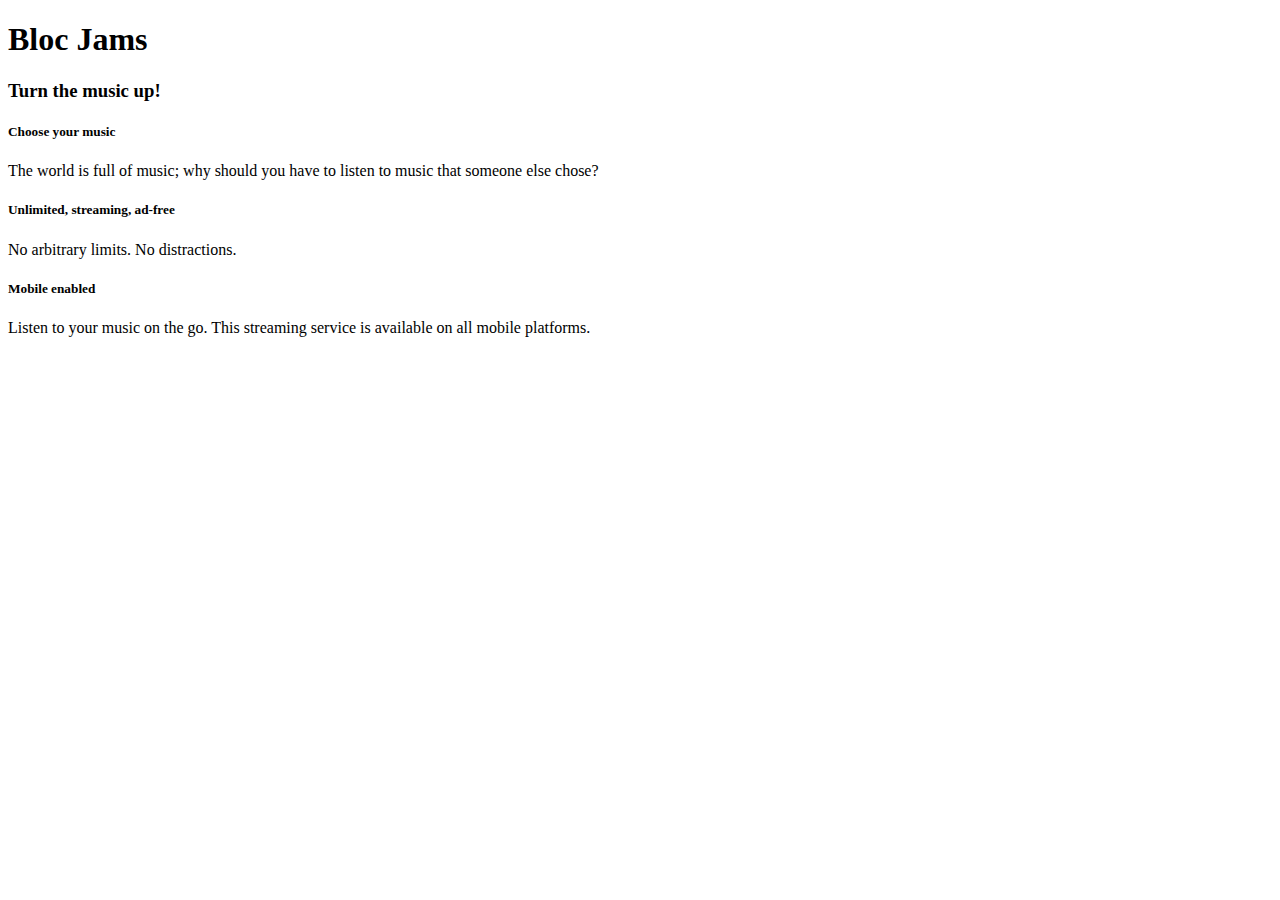
==== index.html @ 4c02b6a4 "basic structure assignment completed" ====
<!DOCTYPE html>
 <html>
     <head>
         <title>Bloc Jams</title>
     </head>
     <body>
         <nav> <!-- navigation bar -->
         </nav>
         <section> <!-- hero content -->
             <h1>Bloc Jams</h1>
             <h3>Turn the music up!</h3>
         </section>
         <section> <!-- selling points -->
             <div>
                 <h5>Choose your music</h5>
                 <p>The world is full of music; why should you have to listen to music that someone else chose?</p>
             </div>
             <div>
                 <h5>Unlimited, streaming, ad-free</h5>
                 <p>No arbitrary limits. No distractions.</p>
             </div>
             <div>
                 <h5>Mobile enabled</h5>
                 <p>Listen to your music on the go. This streaming service is available on all mobile platforms.</p>
             </div>
         </section>
     </body>
 </html>
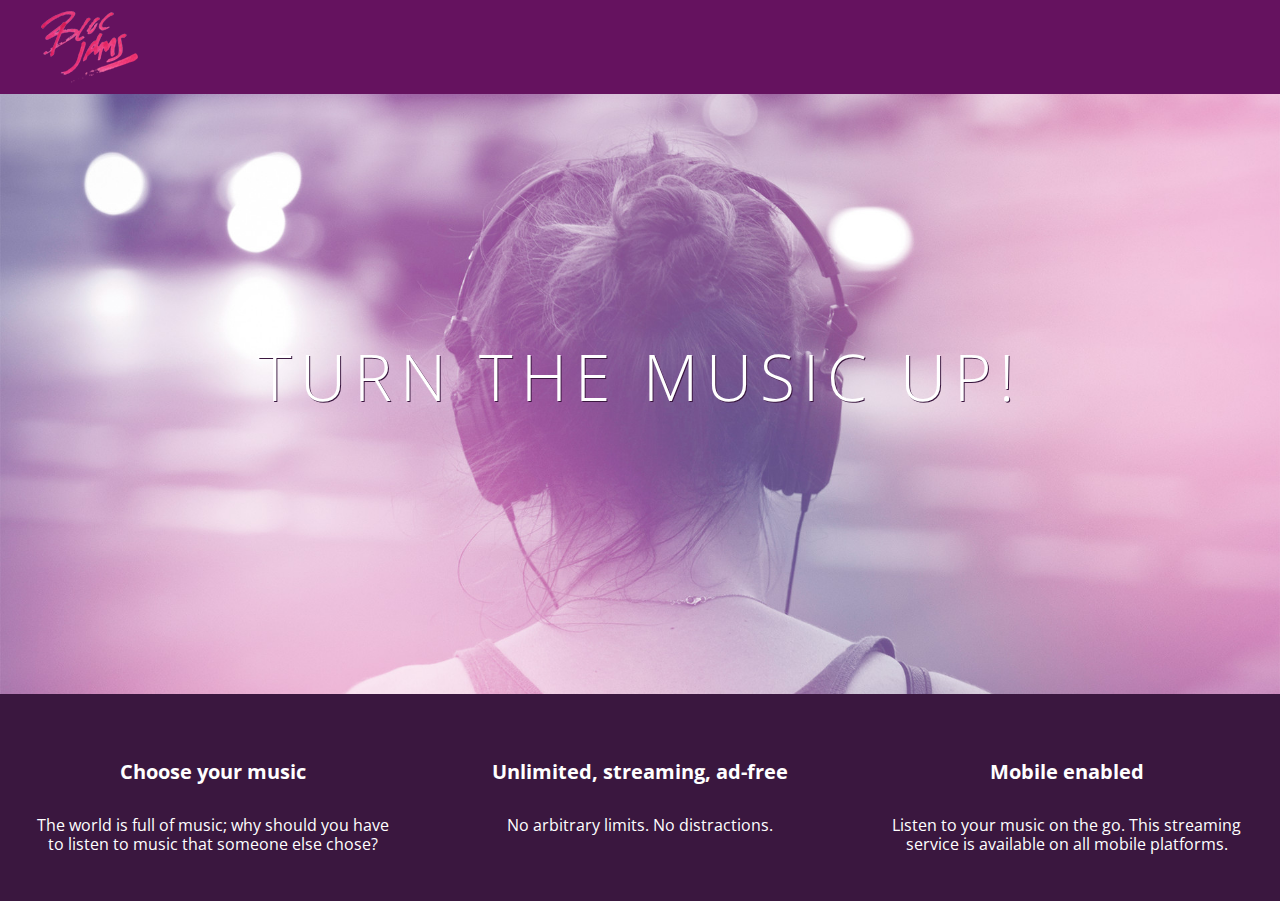
==== commit 22be3167: "styles checkpoint completed" ====
--- a/index.html
+++ b/index.html
@@ -2,26 +2,33 @@
  <html>
      <head>
          <title>Bloc Jams</title>
+         <link rel="stylesheet" type="text/css" href="http://fonts.googleapis.com/css?family=Open+Sans:400,800,600,700,300">
+         <link rel="stylesheet" type="text/css" href="http://code.ionicframework.com/ionicons/2.0.1/css/ionicons.min.css">
+         <link rel="stylesheet" type="text/css" href="styles/normalize.css">
+         <link rel="stylesheet" type="text/css" href="styles/main.css">
      </head>
-     <body>
-         <nav> <!-- navigation bar -->
+     <body class ="landing">
+         <nav class="navbar"> <!-- navigation bar -->
+            <img src="assets/images/bloc_jams_logo.png" alt="bloc jams logo" class="logo">
          </nav>
-         <section> <!-- hero content -->
-             <h1>Bloc Jams</h1>
-             <h3>Turn the music up!</h3>
+         <section class="hero-content"> <!-- hero content -->
+            <h1 class="hero-title"> Turn the music up!</h1> 
          </section>
-         <section> <!-- selling points -->
-             <div>
-                 <h5>Choose your music</h5>
-                 <p>The world is full of music; why should you have to listen to music that someone else chose?</p>
+         <section class="selling-points"> <!-- selling points -->
+             <div class="point">
+               <span class="ion-music-note"></span>
+                 <h5 class="point-title">Choose your music</h5>
+                 <p class="point-description">The world is full of music; why should you have to listen to music that someone else chose?</p>
              </div>
-             <div>
-                 <h5>Unlimited, streaming, ad-free</h5>
-                 <p>No arbitrary limits. No distractions.</p>
+             <div class ="point">
+                 <span class="ion-radio-waves"></span>
+                 <h5 class="point-title">Unlimited, streaming, ad-free</h5>
+                 <p class="point-description">No arbitrary limits. No distractions.</p>
              </div>
-             <div>
-                 <h5>Mobile enabled</h5>
-                 <p>Listen to your music on the go. This streaming service is available on all mobile platforms.</p>
+             <div class="point">
+                 <span class="ion-iphone"></span>
+                 <h5 class="point-title">Mobile enabled</h5>
+                 <p class="point-description">Listen to your music on the go. This streaming service is available on all mobile platforms.</p>
              </div>
          </section>
      </body>
--- a/styles/main.css
+++ b/styles/main.css
@@ -0,0 +1,77 @@
+ html {
+     height: 100%; /* makes sure our HTML takes up 100% of the browser window */
+     font-size: 100%;
+ }
+ 
+ body {
+     font-family: 'Open Sans'; /* sets our font to the "Open Sans" typeface */
+     color: white;             /* sets the text color to white */
+     min-height: 100%;         /* says the height of the body must be, at minimum, 100% of the window */
+ }
+ 
+ body.landing {
+     background-color: rgb(58,23,63); /* sets the background color to an RGB value (see below) */
+}
+
+ .navbar {
+     padding: 0.5rem;
+     background-color: rgb(101,18,95);
+ }
+ 
+ .navbar .logo {
+     position: relative; /* positioning will be explained in a resource */
+     left: 2rem;
+ }
+
+.hero-content {
+     position: relative; /* positioning will be explained in a resource */
+     min-height: 600px;  /* hero content element must be _at least_ 600 pixels */
+     background-image: url(../assets/images/bloc_jams_bg.jpg);
+     background-repeat: no-repeat;
+     background-position: center center;
+     background-size: cover;
+ }
+
+.hero-content .hero-title {
+     position: absolute;             /* positioning will be explained in a resource */
+     top: 40%;                       /* positioning will be explained in a resource */
+     -webkit-transform: translateY(-50%);
+     -moz-transform: translateY(-50%);
+     -ms-transform: translateY(-50%);
+     transform: translateY(-50%);
+     width: 100%;                    /* makes sure the title inhabits the full width of its container */
+     text-align: center;             /* aligns text in the horizontal center of the element */
+     font-size: 4rem;                /* specifies the size of the font in root em units */
+     font-weight: 300;               /* makes the font thinner or lighter weight */
+     text-transform: uppercase;      /* transforms the text to be all uppercase lettering */
+     letter-spacing: 0.5rem;         /* puts 0.5 root ems worth of space between each letter */
+     text-shadow: 1px 1px 0px rgb(58,23,63); /* creates a shadow underneath the text for readability over the image */
+ }
+
+ .selling-points {
+     position: relative;
+     display: table;
+     width: 100%;
+     -webkit-box-sizing: border-box;
+     -moz-box-sizing: border-box;
+     box-sizing: border-box; /* we'll explain this in a resource */
+ }
+ 
+ .point {
+     display: table-cell;
+     position: relative;
+     width: 33.3%;
+     padding: 2rem;
+     text-align: center;
+ }
+ 
+ .point .point-title {
+     font-size: 1.25rem;
+ }
+ 
+ .ion-music-note,
+ .ion-radio-waves,
+ .ion-iphone {
+     color: rgb(233,50,117);
+     font-size: 5rem;
+ }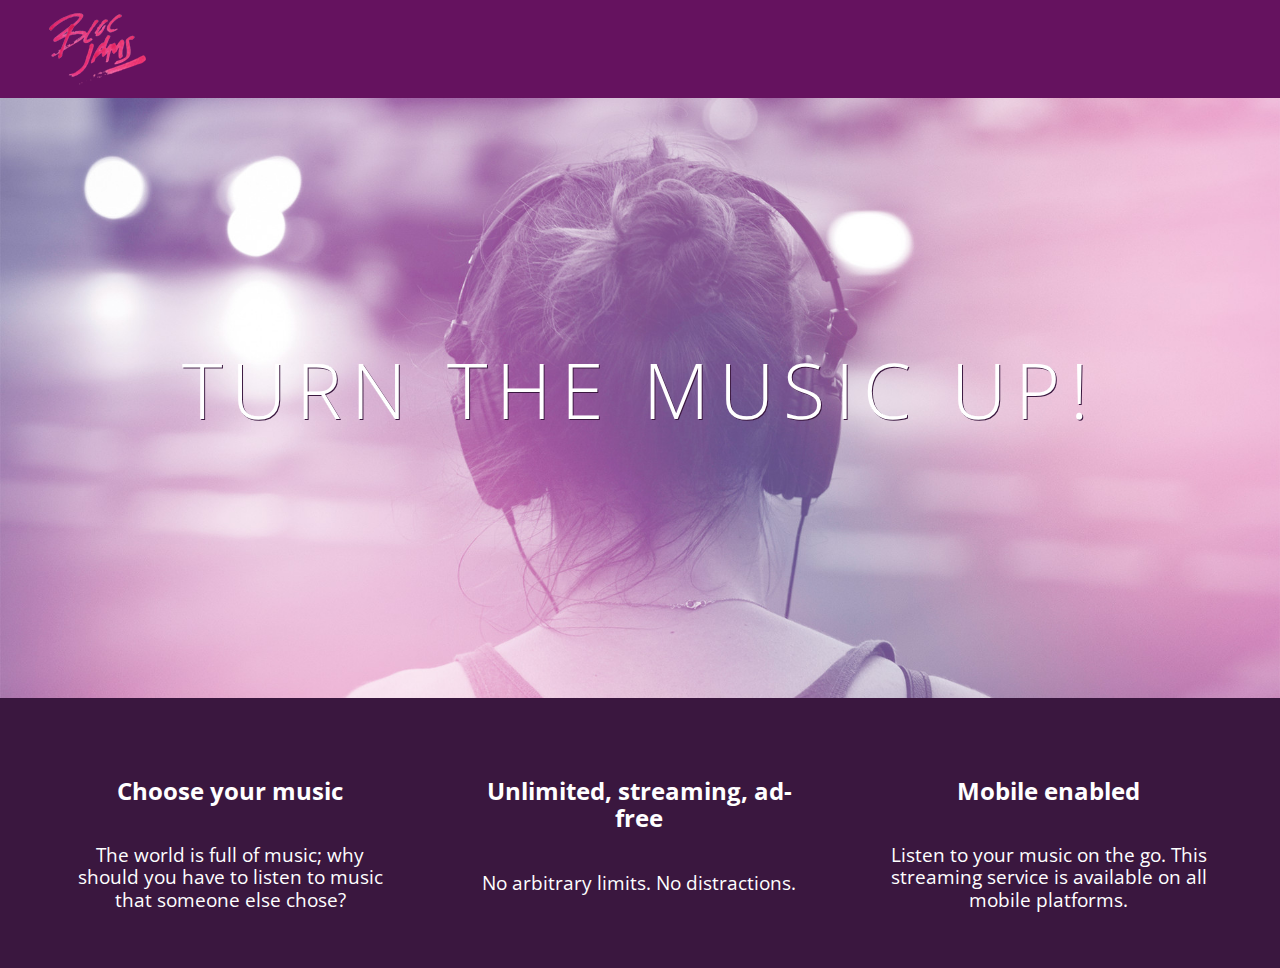
==== commit fd57d697: "responsiveness checkpoint completed" ====
--- a/index.html
+++ b/index.html
@@ -2,10 +2,12 @@
  <html>
      <head>
          <title>Bloc Jams</title>
+         <meta name="viewport" content="width=device-width, initial-scale=1">
          <link rel="stylesheet" type="text/css" href="http://fonts.googleapis.com/css?family=Open+Sans:400,800,600,700,300">
          <link rel="stylesheet" type="text/css" href="http://code.ionicframework.com/ionicons/2.0.1/css/ionicons.min.css">
          <link rel="stylesheet" type="text/css" href="styles/normalize.css">
          <link rel="stylesheet" type="text/css" href="styles/main.css">
+         <link rel="stylesheet" type="text/css" href="styles/landing.css">
      </head>
      <body class ="landing">
          <nav class="navbar"> <!-- navigation bar -->
@@ -14,18 +16,18 @@
          <section class="hero-content"> <!-- hero content -->
             <h1 class="hero-title"> Turn the music up!</h1> 
          </section>
-         <section class="selling-points"> <!-- selling points -->
-             <div class="point">
+         <section class="selling-points container"> <!-- selling points -->
+             <div class="point column third">
                <span class="ion-music-note"></span>
                  <h5 class="point-title">Choose your music</h5>
                  <p class="point-description">The world is full of music; why should you have to listen to music that someone else chose?</p>
              </div>
-             <div class ="point">
+             <div class ="point column third">
                  <span class="ion-radio-waves"></span>
                  <h5 class="point-title">Unlimited, streaming, ad-free</h5>
                  <p class="point-description">No arbitrary limits. No distractions.</p>
              </div>
-             <div class="point">
+             <div class="point column third">
                  <span class="ion-iphone"></span>
                  <h5 class="point-title">Mobile enabled</h5>
                  <p class="point-description">Listen to your music on the go. This streaming service is available on all mobile platforms.</p>
--- a/styles/main.css
+++ b/styles/main.css
@@ -1,77 +1,52 @@
- html {
-     height: 100%; /* makes sure our HTML takes up 100% of the browser window */
+ *, *::before, *::after {
+     -moz-box-sizing: border-box;
+     -webkit-box-sizing: border-box;
+     box-sizing: border-box;
+ }
+
+html {
+     height: 100%; 
      font-size: 100%;
  }
  
  body {
-     font-family: 'Open Sans'; /* sets our font to the "Open Sans" typeface */
-     color: white;             /* sets the text color to white */
-     min-height: 100%;         /* says the height of the body must be, at minimum, 100% of the window */
+     font-family: 'Open Sans'; 
+     color: white;             
+     min-height: 100%;         
  }
  
- body.landing {
-     background-color: rgb(58,23,63); /* sets the background color to an RGB value (see below) */
-}
-
- .navbar {
+  .navbar {
      padding: 0.5rem;
      background-color: rgb(101,18,95);
  }
  
  .navbar .logo {
-     position: relative; /* positioning will be explained in a resource */
+     position: relative; 
      left: 2rem;
  }
 
-.hero-content {
-     position: relative; /* positioning will be explained in a resource */
-     min-height: 600px;  /* hero content element must be _at least_ 600 pixels */
-     background-image: url(../assets/images/bloc_jams_bg.jpg);
-     background-repeat: no-repeat;
-     background-position: center center;
-     background-size: cover;
- }
+.container{
+    margin: 0 auto;
+    max-width: 64rem;
+}
 
-.hero-content .hero-title {
-     position: absolute;             /* positioning will be explained in a resource */
-     top: 40%;                       /* positioning will be explained in a resource */
-     -webkit-transform: translateY(-50%);
-     -moz-transform: translateY(-50%);
-     -ms-transform: translateY(-50%);
-     transform: translateY(-50%);
-     width: 100%;                    /* makes sure the title inhabits the full width of its container */
-     text-align: center;             /* aligns text in the horizontal center of the element */
-     font-size: 4rem;                /* specifies the size of the font in root em units */
-     font-weight: 300;               /* makes the font thinner or lighter weight */
-     text-transform: uppercase;      /* transforms the text to be all uppercase lettering */
-     letter-spacing: 0.5rem;         /* puts 0.5 root ems worth of space between each letter */
-     text-shadow: 1px 1px 0px rgb(58,23,63); /* creates a shadow underneath the text for readability over the image */
- }
+@media (min-width: 640px){
+    html {font-size: 112%;}
+    
+    .column {
+         float: left;
+         padding-left: 1rem;
+         padding-right: 1rem;
+     }
+    .column.full { width: 100%; }
+    .column.two-thirds { width: 66.7%; }
+    .column.half { width: 50%; }
+    .column.third { width: 33.3%; }
+    .column.fourth { width: 25%; }
+    .column.flow-opposite { float: right; }
+    
+}
 
- .selling-points {
-     position: relative;
-     display: table;
-     width: 100%;
-     -webkit-box-sizing: border-box;
-     -moz-box-sizing: border-box;
-     box-sizing: border-box; /* we'll explain this in a resource */
- }
- 
- .point {
-     display: table-cell;
-     position: relative;
-     width: 33.3%;
-     padding: 2rem;
-     text-align: center;
- }
- 
- .point .point-title {
-     font-size: 1.25rem;
- }
- 
- .ion-music-note,
- .ion-radio-waves,
- .ion-iphone {
-     color: rgb(233,50,117);
-     font-size: 5rem;
- }+@media (min-width: 1024px){
+    html {font-size: 120%;}
+}
--- a/styles/landing.css
+++ b/styles/landing.css
@@ -0,0 +1,51 @@
+body.landing {
+     background-color: rgb(58,23,63); 
+}
+
+
+.hero-content {
+     position: relative; 
+     min-height: 600px;  
+     background-image: url(../assets/images/bloc_jams_bg.jpg);
+     background-repeat: no-repeat;
+     background-position: center center;
+     background-size: cover;
+ }
+
+.hero-content .hero-title {
+     position: absolute;             
+     top: 40%;                       
+     -webkit-transform: translateY(-50%);
+     -moz-transform: translateY(-50%);
+     -ms-transform: translateY(-50%);
+     transform: translateY(-50%);
+     width: 100%;              
+     text-align: center;           
+     font-size: 4rem;               
+     font-weight: 300;               
+     text-transform: uppercase;      
+     letter-spacing: 0.5rem;      
+     text-shadow: 1px 1px 0px rgb(58,23,63);
+ }
+
+ .selling-points {
+     position: relative;
+     
+ }
+ 
+ .point {
+     position: relative;
+     padding: 2rem;
+     text-align: center;
+ }
+ 
+ .point .point-title {
+     font-size: 1.25rem;
+ }
+ 
+ .ion-music-note,
+ .ion-radio-waves,
+ .ion-iphone {
+     color: rgb(233,50,117);
+     font-size: 5rem;
+ }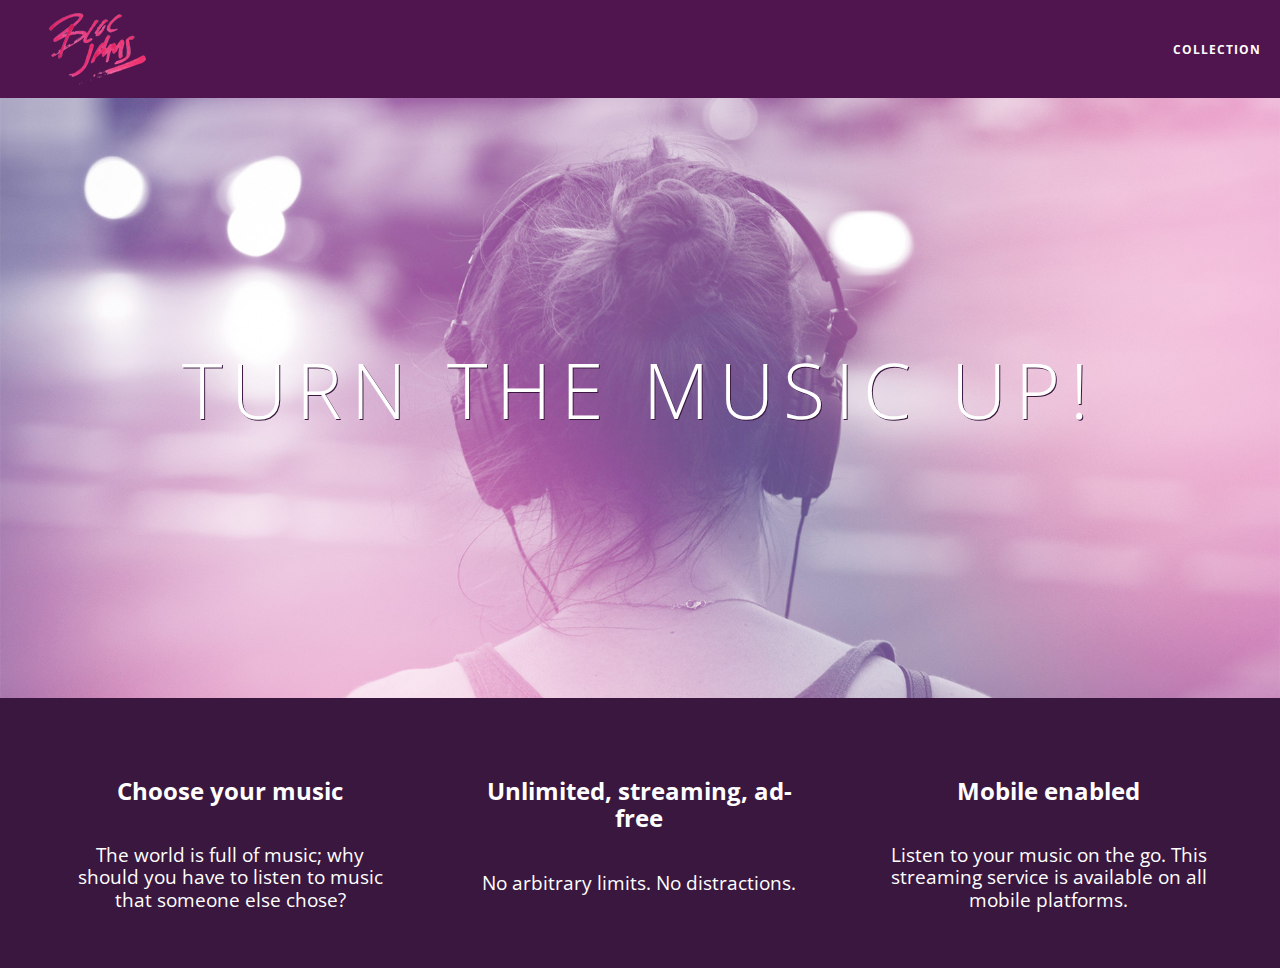
==== commit 0cc9fdbe: "collection view cp completed" ====
--- a/index.html
+++ b/index.html
@@ -11,12 +11,17 @@
      </head>
      <body class ="landing">
          <nav class="navbar"> <!-- navigation bar -->
-            <img src="assets/images/bloc_jams_logo.png" alt="bloc jams logo" class="logo">
+              <a href="index.html" class="logo">
+             <img src="assets/images/bloc_jams_logo.png" alt="bloc jams logo">
+         </a>
+         <div class="links-container">
+             <a href="collection.html" class="navbar-link">collection</a>
+         </div>
          </nav>
          <section class="hero-content"> <!-- hero content -->
             <h1 class="hero-title"> Turn the music up!</h1> 
          </section>
-         <section class="selling-points container"> <!-- selling points -->
+         <section class="selling-points container" class="clearfix"> <!-- selling points -->
              <div class="point column third">
                <span class="ion-music-note"></span>
                  <h5 class="point-title">Choose your music</h5>
--- a/styles/main.css
+++ b/styles/main.css
@@ -16,14 +16,48 @@
  }
  
   .navbar {
-     padding: 0.5rem;
-     background-color: rgb(101,18,95);
+    position: relative;
+    padding: 0.5rem;
+    background-color: rgba(101,18,95,0.5);
+    z-index: 1;
  }
  
  .navbar .logo {
      position: relative; 
      left: 2rem;
+     cursor: pointer;
  }
+
+.navbar .links-container {
+    display: table;
+    position: absolute;
+    top: 0;
+    right: 0;
+    height: 100px;
+    color: white;
+    text-decoration: none;
+}
+
+.links-container .navbar-link {
+    display: table-cell;
+    position: relative;
+    height: 100%;
+    padding-left: 1rem;
+    padding-right: 1rem;
+    vertical-align: middle;
+    color: white;
+    font-size: 0.625rem;
+    letter-spacing: 0.05rem;
+    font-weight: 700;
+    text-transform: uppercase;
+    text-decoration: none;
+    cursor: pointer;
+     
+}
+
+.links-container .navbar-link:hover {
+    color: rgb(233,50,117);
+}
 
 .container{
     margin: 0 auto;
@@ -50,3 +84,15 @@
 @media (min-width: 1024px){
     html {font-size: 120%;}
 }
+
+.clearfix::before,
+.clearfix::after {
+   content: " ";
+   display: table;
+}
+
+.clearfix::after {
+   clear: both;
+}
+
+
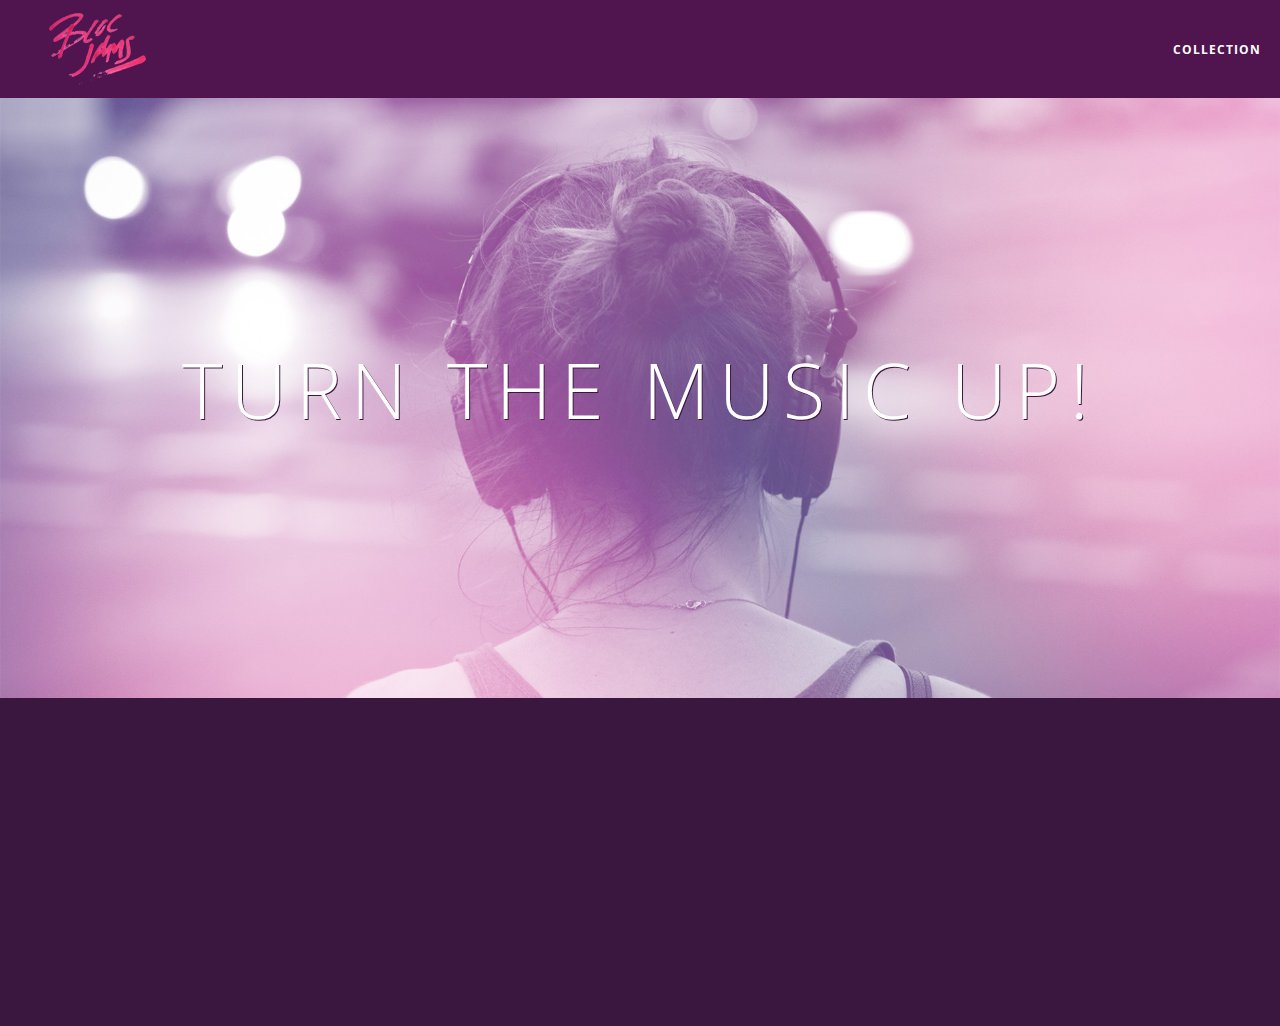
==== commit fe1d56e7: "files for checkpoint 8" ====
--- a/index.html
+++ b/index.html
@@ -38,5 +38,6 @@
                  <p class="point-description">Listen to your music on the go. This streaming service is available on all mobile platforms.</p>
              </div>
          </section>
+        <script src="scripts/landing.js"></script>
      </body>
  </html>--- a/styles/main.css
+++ b/styles/main.css
@@ -59,11 +59,16 @@
     color: rgb(233,50,117);
 }
 
-.container{
+.container {
     margin: 0 auto;
     max-width: 64rem;
+    
 }
 
+.container.narrow {
+    max-width: 56rem;
+    
+}
 @media (min-width: 640px){
     html {font-size: 112%;}
     
--- a/styles/landing.css
+++ b/styles/landing.css
@@ -37,7 +37,17 @@
      position: relative;
      padding: 2rem;
      text-align: center;
- }
+     opacity: 0;
+     -webkit-transform: scaleX(0.9) translateY(3rem);
+     -moz-transform: scaleX(0.9) translateY (3rem);
+     transform: scaleX(0.9) translateY(3rem);
+     -webkit-transition: all 0.25s ease-in-out;
+     -moz-transition: all 0.25s ease-in-out;
+     transition: all 0.25s ease-in-out;
+     -webkit-transition-delay: 0.2s;
+     -moz-transition-delay: 0.2s;
+     transition-delay: 0.2s;
+}
  
  .point .point-title {
      font-size: 1.25rem;
